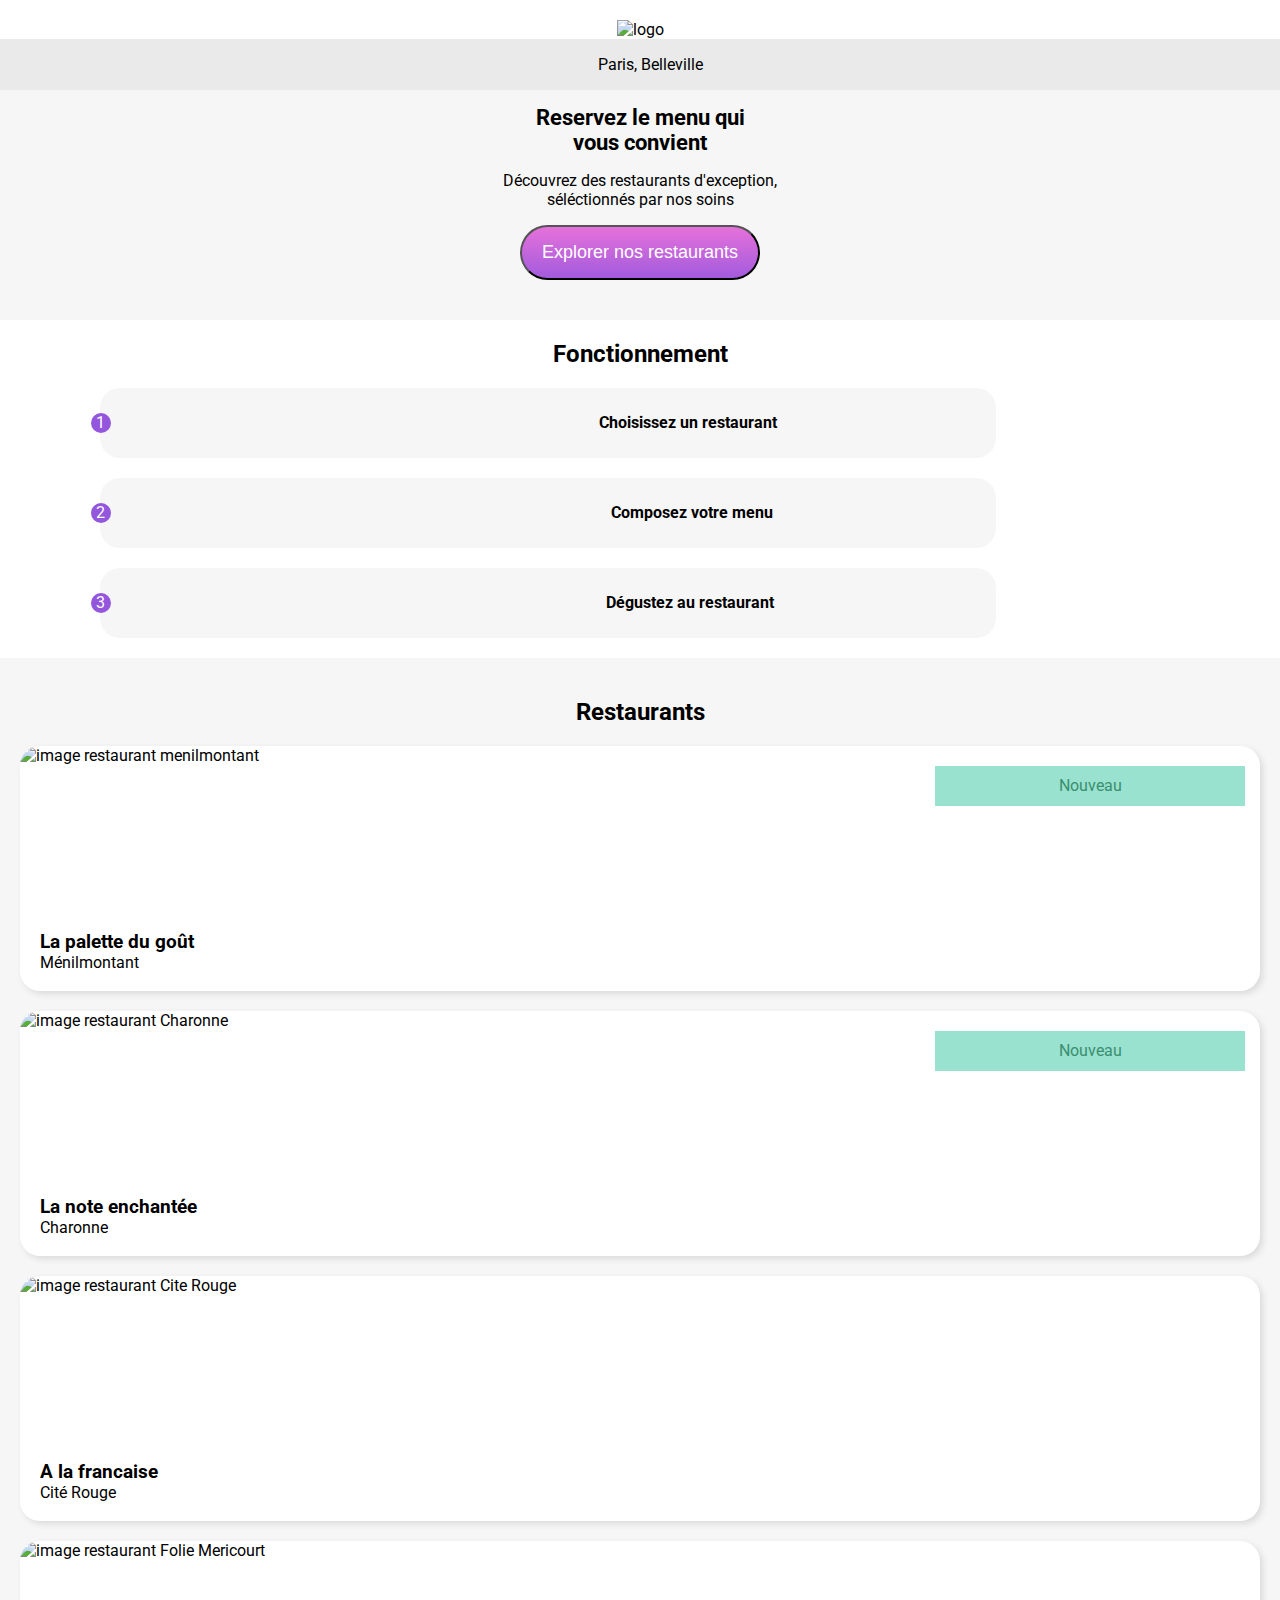
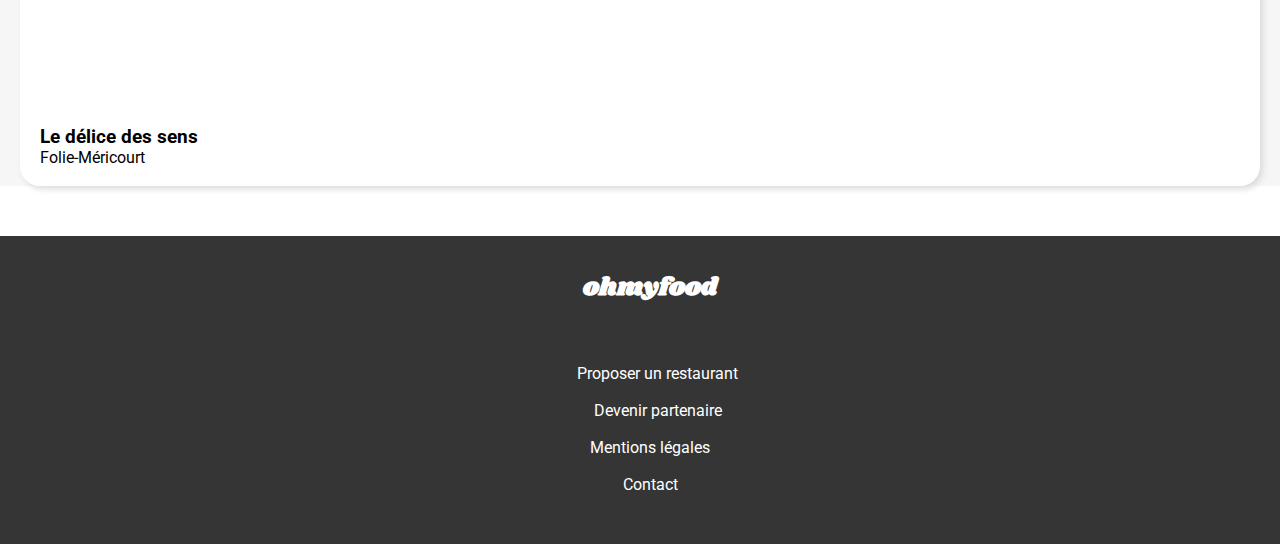
==== index.html @ ddacb422 "Modification accueuil, fin de la version tablette" ====
<!DOCTYPE html>
<html lang="fr">

<head>
    <meta charset="UTF-8">
    <meta name="viewport" content="width=device-width, initial-scale=1.0">
    <link rel="stylesheet" type="text/css" href="styles.css">
    <title>Accueil</title>
    <script src="https://kit.fontawesome.com/b6d9253c4b.js" crossorigin="anonymous"></script>
</head>

<body class="home">
    <div class="content_container">
        <header>
            <div class="logo">
                <img src="./images/logo/ohmyfood.png" alt="logo">
            </div>
            <div class="recherche">
                <i class="fas fa-map-marker-alt"></i>
                <p>Paris, Belleville</p>
            </div>
            <div class="reservez">
                <h1>Reservez le menu qui </br>
                    vous convient
                </h1>
                <p>Découvrez des restaurants d'exception,<br>
                    séléctionnés par nos soins</p>
                <button class="bouton">
                    <span class="btn-search_text show-desktop">Explorer nos restaurants</span>
            </div>
        </header>
        <nav>
            <h2>Fonctionnement</h2>
            <div class="menu">
                <div class="number">
                    <p>1</p>
                </div>
                <div class="fonctionnement">
                    <i class="fas fa-mobile-alt"></i>
                    <p>Choisissez un restaurant</p>
                </div>
                <div class="number">
                    <p>2</p>
                </div>
                <div class="fonctionnement">
                    <i class="fas fa-align-justify"></i>
                    <p>Composez votre menu</p>
                </div>
                <div class="number">
                    <p>3</p>
                </div>
                <div class="fonctionnement">
                    <i class="fas fa-store"></i>
                    <p>Dégustez au restaurant</p>
                </div>
            </div>
        </nav>

        <section>
            <h2>Restaurants</h2>
            <a href="menus/lapalettedugout/index.html">
                <article>
                    <div class="restaurant">
                        <div class="new">
                            <p>Nouveau</p>
                        </div>
                        <img src="./images/restaurants/Menilmontant.jpg" class="img_restaurants"
                            alt="image restaurant menilmontant">
                        <div class="heart">
                            <h3>La palette du goût</h3>
                            <i class="far fa-heart"></i>
                        </div>
                        <p>Ménilmontant</p>
                    </div>
                </article>
            </a>
            <a href="menus/lanoteenchantee/index.html">
                <article>
                    <div class="restaurant">
                        <div class="new">
                            <p>Nouveau</p>
                        </div>
                        <img src="./images/restaurants/Charonne.jpg" class="img_restaurants"
                            alt="image restaurant Charonne">
                        <div class="heart">
                            <h3>La note enchantée</h3>
                            <i class="fas fa-heart"></i>
                        </div>
                        <p> Charonne</p>
                    </div>
                </article>
            </a>
            <a href="menus/alafrancaise/index.html">
                <article>
                    <div class="restaurant">
                        <img src="./images/restaurants/Citerouge.jpg" class="img_restaurants"
                            alt="image restaurant Cite Rouge">
                        <div class="heart">
                            <h3> A la francaise</h3>
                            <i class="far fa-heart"></i>
                        </div>
                        <p>Cité Rouge</p>
                    </div>
                </article>
            </a>
            <a href="menus/ledelicedusens/index.html">
                <article>
                    <div class="restaurant">
                        <img src="./images/restaurants/Folieméricourt.jpg" class="img_restaurants"
                            alt="image restaurant Folie Mericourt">
                        <div class="heart">
                            <h3>Le délice des sens</h3>
                            <i class="far fa-heart"></i>
                        </div>
                        <p>Folie-Méricourt</p>
                    </div>
                </article>
            </a>
        </section>
        <footer>
            <div class="bloc">
                <h4>ohmyfood</h4>
                <ul class="list">
                    <li>
                        <i class="fas fa-utensils"></i>
                        <p>Proposer un restaurant</p>
                    </li>
                    <li>
                        <i class="fas fa-hands-helping"></i>
                        <p>Devenir partenaire</p>
                    </li>
                    <li>
                        <p>Mentions légales</p>
                    </li>
                    <li>
                        <p><a href="mail:contact@ohmyfood.com">Contact</a></p>
                    </li>
                </ul>
            </div>

        </footer>

    </div>
</body>


</html>
---- styles.css ----
@import url("https://fonts.googleapis.com/css2?family=Shrikhand&display=swap");
@import url("https://fonts.googleapis.com/css2?family=Roboto:ital,wght@0,100;0,300;0,400;0,500;0,700;1,100;1,300;1,400;1,500&display=swap");
.home header {
  display: grid;
}
.home .logo {
  text-align: center;
}
.home .logo img {
  width: 150px;
  margin-top: 20px;
}
@media screen and (min-width: 1024px) {
  .home .logo img {
    width: 500px;
  }
}
.home .recherche {
  width: 100%;
  justify-content: center;
  display: flex;
  background-color: #EAEAEA;
}
.home .fas.fa-map-marker-alt {
  display: flex;
  justify-content: center;
  align-items: center;
  padding-right: 20px;
}
.home h1 {
  text-align: center;
  font-weight: bold;
  font-size: 22px;
}
.home .reservez {
  background-color: #F6F6F6;
  height: 230px;
}
.home .reservez p {
  text-align: center;
}
.home h2 {
  margin-left: 25px;
}
@media screen and (min-width: 768px) {
  .home h2 {
    display: flex;
    justify-content: center;
    margin-left: 0px;
  }
}
.home .bouton {
  width: 240px;
  height: 55px;
  display: flex;
  justify-content: center;
  align-items: center;
  border-radius: 30px;
  font-size: 18px;
  margin-left: 65px;
  color: white;
  background: linear-gradient(0deg, #a25bdd 0%, #e671da 100%);
}
@media screen and (min-width: 768px) {
  .home .bouton {
    margin: auto;
  }
}
.home .fonctionnement {
  width: auto;
  height: 70px;
  display: flex;
  align-items: center;
  justify-content: space-around;
  font-weight: bold;
  position: relative;
  z-index: 0;
  margin: 0px 20px 20px 30px;
  border-radius: 20px;
  background-color: #F6F6F6;
}
@media screen and (min-width: 768px) {
  .home .fonctionnement {
    width: 70%;
    margin-left: 100px;
  }
}
.home .fonctionnement p {
  margin-right: 60px;
  align-items: center;
}
.home .fonctionnement .fas {
  margin-left: 20px;
}
.home .number {
  width: 20px;
  height: 20px;
  position: absolute;
  z-index: 1;
  margin-top: 25px;
  margin-left: 22px;
  border-radius: 50%;
  background-color: #9356DC;
}
@media screen and (min-width: 768px) {
  .home .number {
    margin-left: 91px;
  }
}
.home .number p {
  margin-right: 0px;
  margin-top: 0px;
  margin-left: 5px;
  color: white;
}
.home section {
  background-color: #F6F6F6;
  padding-top: 20px;
}
.home article {
  width: auto;
  height: 245px;
  margin: 0px 20px 20px 20px;
  border-radius: 20px;
  background-color: white;
  margin-top: 20px;
  box-shadow: 3px 3px 6px #DBDBDB;
  color: black;
  position: relative;
}
.home article h3 {
  margin: 10px 0px 0px 20px;
  font-weight: bold;
}
.home article p {
  margin-left: 20px;
  margin-top: 0px;
  font-weight: normal;
}
.home article img {
  width: 100%;
  height: 175px;
  display: flex;
  object-fit: cover;
  margin: auto;
  border-radius: 20px 20px 0 0;
}
.home article .new {
  width: 30%;
  height: 40px;
  font-weight: bold;
  background-color: #99E2D0;
  position: absolute;
  right: 15px;
  margin-top: 20px;
}
@media screen and (min-width: 768px) {
  .home article .new {
    width: 25%;
  }
}
.home article .new > p {
  display: flex;
  justify-content: center;
  color: #3b8f6f;
  margin-left: 0px;
  margin-top: 10px;
}
.home article .heart {
  display: flex;
  justify-content: space-between;
  margin-right: 30px;
}
.home article .heart .fa-heart {
  margin-top: 15px;
  font-size: 25px;
  border-radius: 50%;
  background-size: 50px;
}
.home article .heart .fas {
  color: #9356DC;
}
.home footer {
  margin-top: 50px;
  background-color: #353535;
  color: white;
}
.home footer .bloc {
  margin-left: 20px;
  padding-bottom: 25px;
}
@media screen and (min-width: 768px) {
  .home footer .bloc {
    display: flex;
    flex-direction: column;
    align-items: center;
  }
}
.home footer h4 {
  font-family: "Shrikhand", cursive;
  padding-top: 20px;
}
@media screen and (min-width: 768px) {
  .home footer h4 {
    font-size: 25px;
    padding-top: 0px;
  }
}
.home footer ul {
  list-style-type: none;
  padding-left: 0px;
}
.home footer ul li {
  display: flex;
  line-height: 5px;
}
@media screen and (min-width: 768px) {
  .home footer ul li {
    justify-content: center;
  }
}
.home footer ul li .fas {
  margin-right: 15px;
  margin-top: 20px;
}
@media screen and (min-width: 768px) {
  .home footer ul li .fas {
    margin-top: 10px;
  }
}

img {
  max-width: 100%;
}

p {
  font-size: 16px;
}

body {
  font-family: "Roboto", sans-serif;
  width: 100%;
  max-width: 1700px;
  margin: 0 auto;
}

a {
  text-decoration: none;
  color: white;
}

/*# sourceMappingURL=styles.css.map */
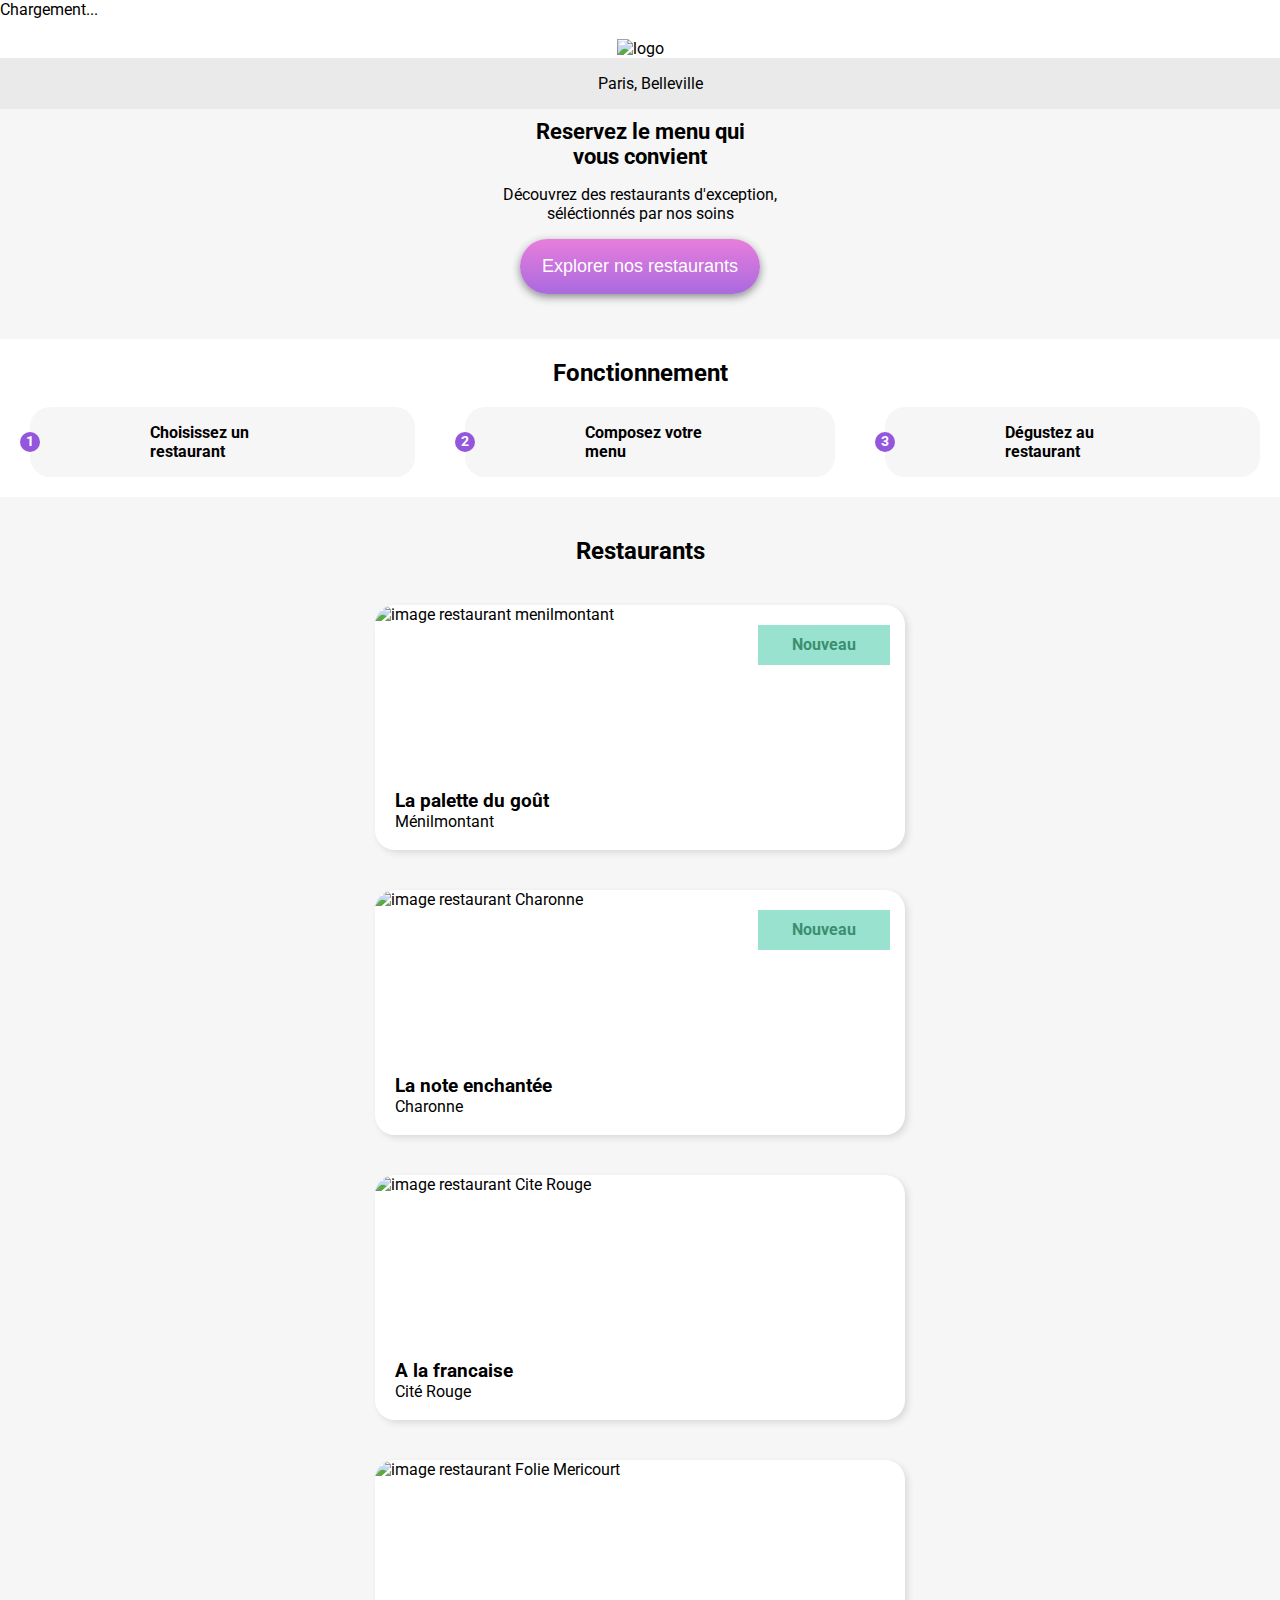
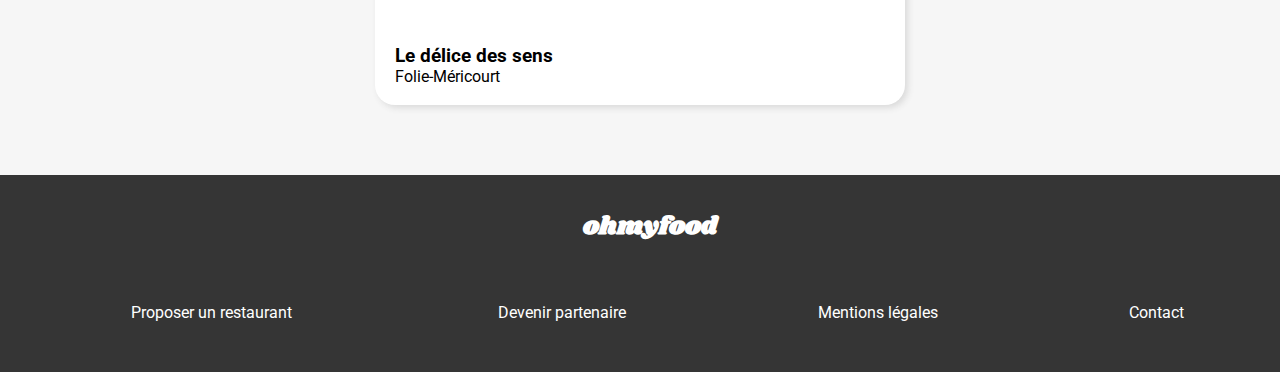
==== commit 8b0788f9: "ajout d une partie du loader" ====
--- a/index.html
+++ b/index.html
@@ -11,136 +11,156 @@
 
 <body class="home">
     <div class="content_container">
-        <header>
-            <div class="logo">
-                <img src="./images/logo/ohmyfood.png" alt="logo">
-            </div>
+        <div class="load">
+            <span class="loader loader-quart"></span>
+            Chargement...
+
+            <header>
+                <div class="logo">
+                    <img src="./images/logo/ohmyfood.png" alt="logo">
+                </div>
+            </header>
             <div class="recherche">
                 <i class="fas fa-map-marker-alt"></i>
                 <p>Paris, Belleville</p>
             </div>
             <div class="reservez">
-                <h1>Reservez le menu qui </br>
+                <h1>Reservez le menu qui <br>
                     vous convient
                 </h1>
                 <p>Découvrez des restaurants d'exception,<br>
                     séléctionnés par nos soins</p>
                 <button class="bouton">
                     <span class="btn-search_text show-desktop">Explorer nos restaurants</span>
+                </button>
             </div>
-        </header>
-        <nav>
-            <h2>Fonctionnement</h2>
-            <div class="menu">
-                <div class="number">
-                    <p>1</p>
+            <nav>
+                <h2>Fonctionnement</h2>
+                <div class="menu">
+                    <div class="fonctionnement">
+                        <div class="number">
+                            <p>1</p>
+                        </div>
+                        <i class="fas fa-mobile-alt"></i>
+                        <p>Choisissez un restaurant</p>
+                    </div>
+                    <div class="fonctionnement">
+                        <div class="number">
+                            <p>2</p>
+                        </div>
+                        <i class="fas fa-align-justify"></i>
+                        <p>Composez votre menu</p>
+                    </div>
+                    <div class="fonctionnement">
+                        <div class="number">
+                            <p>3</p>
+                        </div>
+                        <i class="fas fa-store"></i>
+                        <p>Dégustez au restaurant</p>
+                    </div>
                 </div>
-                <div class="fonctionnement">
-                    <i class="fas fa-mobile-alt"></i>
-                    <p>Choisissez un restaurant</p>
+            </nav>
+
+            <section>
+                <h2>Restaurants</h2>
+                <div class="groupe">
+                    <a href="menus/lapalettedugout/index.html">
+                        <article>
+                            <div class="restaurant">
+                                <div class="new">
+                                    <p>Nouveau</p>
+                                </div>
+                                <img src="./images/restaurants/Menilmontant.jpg" class="img_restaurants"
+                                    alt="image restaurant menilmontant">
+                                <div class="heart">
+                                    <h3>La palette du goût</h3>
+                                    <div class="button_heart">
+                                        <i class="far fa-heart"></i>
+                                        <i class="fas fa-heart"></i>
+                                    </div>
+                                </div>
+                                <p>Ménilmontant</p>
+                            </div>
+                        </article>
+                    </a>
+                    <a href="menus/lanoteenchantee/index.html">
+                        <article>
+                            <div class="restaurant">
+                                <div class="new">
+                                    <p>Nouveau</p>
+                                </div>
+                                <img src="./images/restaurants/Charonne.jpg" class="img_restaurants"
+                                    alt="image restaurant Charonne">
+                                <div class="heart">
+                                    <h3>La note enchantée</h3>
+                                    <div class="button_heart">
+                                        <i class="far fa-heart"></i>
+                                        <i class="fas fa-heart"></i>
+                                    </div>
+                                </div>
+                                <p> Charonne</p>
+                            </div>
+                        </article>
+                    </a>
+                    <a href="menus/alafrancaise/index.html">
+                        <article>
+                            <div class="restaurant">
+                                <img src="./images/restaurants/Citerouge.jpg" class="img_restaurants"
+                                    alt="image restaurant Cite Rouge">
+                                <div class="heart">
+                                    <h3> A la francaise</h3>
+                                    <div class="button_heart">
+                                        <i class="far fa-heart"></i>
+                                        <i class="fas fa-heart"></i>
+                                    </div>
+                                </div>
+                                <p>Cité Rouge</p>
+                            </div>
+                        </article>
+                    </a>
+                    <a href="menus/ledelicedusens/index.html">
+                        <article>
+                            <div class="restaurant">
+                                <img src="./images/restaurants/Folieméricourt.jpg" class="img_restaurants"
+                                    alt="image restaurant Folie Mericourt">
+                                <div class="heart">
+                                    <h3>Le délice des sens</h3>
+                                    <div class="button_heart">
+                                        <i class="far fa-heart"></i>
+                                        <i class="fas fa-heart"></i>
+                                    </div>
+                                </div>
+                                <p>Folie-Méricourt</p>
+                            </div>
+                        </article>
+                    </a>
                 </div>
-                <div class="number">
-                    <p>2</p>
+            </section>
+            <footer>
+                <div class="bloc">
+                    <h4>ohmyfood</h4>
+                    <ul class="list">
+                        <li>
+                            <i class="fas fa-utensils"></i>
+                            <p>Proposer un restaurant</p>
+                        </li>
+                        <li>
+                            <i class="fas fa-hands-helping"></i>
+                            <p>Devenir partenaire</p>
+                        </li>
+                        <li>
+                            <p>Mentions légales</p>
+                        </li>
+                        <li>
+                            <p><a href="mail:contact@ohmyfood.com">Contact</a></p>
+                        </li>
+                    </ul>
                 </div>
-                <div class="fonctionnement">
-                    <i class="fas fa-align-justify"></i>
-                    <p>Composez votre menu</p>
-                </div>
-                <div class="number">
-                    <p>3</p>
-                </div>
-                <div class="fonctionnement">
-                    <i class="fas fa-store"></i>
-                    <p>Dégustez au restaurant</p>
-                </div>
-            </div>
-        </nav>
 
-        <section>
-            <h2>Restaurants</h2>
-            <a href="menus/lapalettedugout/index.html">
-                <article>
-                    <div class="restaurant">
-                        <div class="new">
-                            <p>Nouveau</p>
-                        </div>
-                        <img src="./images/restaurants/Menilmontant.jpg" class="img_restaurants"
-                            alt="image restaurant menilmontant">
-                        <div class="heart">
-                            <h3>La palette du goût</h3>
-                            <i class="far fa-heart"></i>
-                        </div>
-                        <p>Ménilmontant</p>
-                    </div>
-                </article>
-            </a>
-            <a href="menus/lanoteenchantee/index.html">
-                <article>
-                    <div class="restaurant">
-                        <div class="new">
-                            <p>Nouveau</p>
-                        </div>
-                        <img src="./images/restaurants/Charonne.jpg" class="img_restaurants"
-                            alt="image restaurant Charonne">
-                        <div class="heart">
-                            <h3>La note enchantée</h3>
-                            <i class="fas fa-heart"></i>
-                        </div>
-                        <p> Charonne</p>
-                    </div>
-                </article>
-            </a>
-            <a href="menus/alafrancaise/index.html">
-                <article>
-                    <div class="restaurant">
-                        <img src="./images/restaurants/Citerouge.jpg" class="img_restaurants"
-                            alt="image restaurant Cite Rouge">
-                        <div class="heart">
-                            <h3> A la francaise</h3>
-                            <i class="far fa-heart"></i>
-                        </div>
-                        <p>Cité Rouge</p>
-                    </div>
-                </article>
-            </a>
-            <a href="menus/ledelicedusens/index.html">
-                <article>
-                    <div class="restaurant">
-                        <img src="./images/restaurants/Folieméricourt.jpg" class="img_restaurants"
-                            alt="image restaurant Folie Mericourt">
-                        <div class="heart">
-                            <h3>Le délice des sens</h3>
-                            <i class="far fa-heart"></i>
-                        </div>
-                        <p>Folie-Méricourt</p>
-                    </div>
-                </article>
-            </a>
-        </section>
-        <footer>
-            <div class="bloc">
-                <h4>ohmyfood</h4>
-                <ul class="list">
-                    <li>
-                        <i class="fas fa-utensils"></i>
-                        <p>Proposer un restaurant</p>
-                    </li>
-                    <li>
-                        <i class="fas fa-hands-helping"></i>
-                        <p>Devenir partenaire</p>
-                    </li>
-                    <li>
-                        <p>Mentions légales</p>
-                    </li>
-                    <li>
-                        <p><a href="mail:contact@ohmyfood.com">Contact</a></p>
-                    </li>
-                </ul>
-            </div>
+            </footer>
+        </div>
+    </div>
 
-        </footer>
-
-    </div>
 </body>
 
 
--- a/styles.css
+++ b/styles.css
@@ -1,5 +1,15 @@
 @import url("https://fonts.googleapis.com/css2?family=Shrikhand&display=swap");
 @import url("https://fonts.googleapis.com/css2?family=Roboto:ital,wght@0,100;0,300;0,400;0,500;0,700;1,100;1,300;1,400;1,500&display=swap");
+@keyframes anime {
+  from {
+    opacity: 0;
+    transform: translateY(20px);
+  }
+  to {
+    opacity: 1;
+    transform: translateY(0);
+  }
+}
 .home header {
   display: grid;
 }
@@ -10,9 +20,14 @@
   width: 150px;
   margin-top: 20px;
 }
-@media screen and (min-width: 1024px) {
+@media screen and (min-width: 768px) {
   .home .logo img {
-    width: 500px;
+    width: 250px;
+  }
+}
+@media screen and (min-width: 1024px) {
+  .home .logo img {
+    width: 350px;
   }
 }
 .home .recherche {
@@ -30,7 +45,9 @@
 .home h1 {
   text-align: center;
   font-weight: bold;
+  margin-top: 0px;
   font-size: 22px;
+  padding-top: 10px;
 }
 .home .reservez {
   background-color: #F6F6F6;
@@ -56,14 +73,24 @@
   justify-content: center;
   align-items: center;
   border-radius: 30px;
+  border: 0px solid;
   font-size: 18px;
   margin-left: 65px;
+  margin: auto;
   color: white;
   background: linear-gradient(0deg, #a25bdd 0%, #e671da 100%);
-}
-@media screen and (min-width: 768px) {
-  .home .bouton {
-    margin: auto;
+  box-shadow: 0px 3px 9px grey;
+  cursor: pointer;
+  opacity: 0.9;
+}
+.home .bouton:hover {
+  opacity: 1;
+  box-shadow: 0px 5px 11px grey;
+}
+@media screen and (min-width: 1024px) {
+  .home .menu {
+    display: flex;
+    justify-content: center;
   }
 }
 .home .fonctionnement {
@@ -79,43 +106,71 @@
   border-radius: 20px;
   background-color: #F6F6F6;
 }
-@media screen and (min-width: 768px) {
-  .home .fonctionnement {
-    width: 70%;
-    margin-left: 100px;
-  }
+.home .fonctionnement:hover {
+  background-color: #F5EDFF;
+}
+.home .fonctionnement:hover .fas {
+  color: #9356DC;
 }
 .home .fonctionnement p {
   margin-right: 60px;
   align-items: center;
 }
+@media screen and (min-width: 768px) {
+  .home .fonctionnement p {
+    margin-right: 200px;
+  }
+}
+@media screen and (min-width: 1024px) {
+  .home .fonctionnement p {
+    margin-right: 100px;
+  }
+}
 .home .fonctionnement .fas {
   margin-left: 20px;
+}
+@media screen and (min-width: 768px) {
+  .home .fonctionnement .fas {
+    margin-left: 200px;
+  }
+}
+@media screen and (min-width: 1024px) {
+  .home .fonctionnement .fas {
+    margin-left: 100px;
+    margin-right: 20px;
+  }
 }
 .home .number {
   width: 20px;
   height: 20px;
+  display: flex;
+  justify-content: center;
   position: absolute;
   z-index: 1;
-  margin-top: 25px;
-  margin-left: 22px;
+  left: 0;
+  transform: translateX(-50%);
   border-radius: 50%;
   background-color: #9356DC;
 }
-@media screen and (min-width: 768px) {
-  .home .number {
-    margin-left: 91px;
-  }
-}
 .home .number p {
   margin-right: 0px;
-  margin-top: 0px;
-  margin-left: 5px;
-  color: white;
+  margin-top: 1px;
+  color: white;
+  font-size: 14px;
 }
 .home section {
   background-color: #F6F6F6;
   padding-top: 20px;
+  padding-bottom: 50px;
+}
+@media screen and (min-width: 1024px) {
+  .home section .groupe {
+    display: flex;
+    flex-wrap: wrap;
+    margin-left: 100px;
+    margin-right: 100px;
+    justify-content: center;
+  }
 }
 .home article {
   width: auto;
@@ -128,6 +183,11 @@
   color: black;
   position: relative;
 }
+@media screen and (min-width: 1024px) {
+  .home article {
+    width: 530px;
+  }
+}
 .home article h3 {
   margin: 10px 0px 0px 20px;
   font-weight: bold;
@@ -162,6 +222,7 @@
 .home article .new > p {
   display: flex;
   justify-content: center;
+  font-weight: bold;
   color: #3b8f6f;
   margin-left: 0px;
   margin-top: 10px;
@@ -171,17 +232,28 @@
   justify-content: space-between;
   margin-right: 30px;
 }
-.home article .heart .fa-heart {
+.home article .heart .far {
   margin-top: 15px;
   font-size: 25px;
   border-radius: 50%;
   background-size: 50px;
+  color: black;
+  position: relative;
 }
 .home article .heart .fas {
-  color: #9356DC;
+  position: absolute;
+  right: 30px;
+  margin-top: 15px;
+  font-size: 25px;
+  border-radius: 50%;
+  background-size: 50px;
+  opacity: 0;
+}
+.home article .heart .fas:hover {
+  color: #a25bdd;
+  opacity: 1;
 }
 .home footer {
-  margin-top: 50px;
   background-color: #353535;
   color: white;
 }
@@ -210,6 +282,13 @@
   list-style-type: none;
   padding-left: 0px;
 }
+@media screen and (min-width: 1024px) {
+  .home footer ul {
+    width: 100%;
+    display: flex;
+    justify-content: space-around;
+  }
+}
 .home footer ul li {
   display: flex;
   line-height: 5px;
@@ -221,12 +300,278 @@
 }
 .home footer ul li .fas {
   margin-right: 15px;
+  margin-top: 10px;
+}
+
+.menus .hautpage {
+  width: 100%;
+  display: flex;
+}
+.menus .hautpage a {
+  text-decoration: none;
+  color: black;
+}
+.menus .hautpage .fa-arrow-left {
+  display: flex;
+  align-items: center;
+  margin-left: 20px;
+  height: 50px;
+}
+@media screen and (min-width: 1024px) {
+  .menus .hautpage .fa-arrow-left {
+    margin-top: 15px;
+  }
+}
+.menus .hautpage .logo {
+  width: 100%;
+  display: flex;
+  text-align: center;
+  align-items: center;
+  justify-content: center;
+  margin: 10px 70px 0px 65px;
+}
+.menus .hautpage .logo img {
+  width: 150px;
+  margin-bottom: 10px;
+}
+@media screen and (min-width: 768px) {
+  .menus .hautpage .logo img {
+    width: 250px;
+  }
+}
+@media screen and (min-width: 1024px) {
+  .menus .hautpage .logo img {
+    width: 350px;
+  }
+}
+.menus .img_menue {
+  object-fit: cover;
+  height: 300px;
+  width: 100%;
+}
+@media screen and (min-width: 1024px) {
+  .menus .img_menue {
+    height: 500px;
+  }
+}
+.menus section {
+  background-color: #F6F6F6;
+  position: relative;
+  z-index: 1;
+  transform: translateY(-6%);
+  border-radius: 40px 40px 0 0;
+  padding-bottom: 50px;
+}
+@media screen and (min-width: 1024px) {
+  .menus section {
+    transform: translateY(-8%);
+  }
+}
+.menus section .ensemble {
+  margin: 20px;
+}
+.menus section .ensemble .heart {
+  display: flex;
+  width: 100%;
+  justify-content: space-between;
+}
+.menus section .ensemble .heart h1 {
+  font-weight: bold;
+  padding-top: 15px;
+}
+.menus section .ensemble .heart .fa-heart {
+  display: flex;
+  align-items: center;
+  justify-content: center;
+  padding-top: 15px;
+  font-size: 25px;
+  margin-right: 20px;
+}
+.menus section .ensemble h2 {
+  font-weight: normal;
+  font-size: 15px;
+  margin-left: 5px;
+  margin-top: 30px;
+  padding-bottom: 5px;
+  border-bottom: solid 2px #99E2D0;
+  width: 12%;
+}
+@media screen and (min-width: 768px) {
+  .menus section .ensemble h2 {
+    width: 6%;
+  }
+}
+@media screen and (min-width: 1024px) {
+  .menus section .ensemble h2 {
+    width: 3%;
+  }
+}
+@media screen and (min-width: 1024px) {
+  .menus section article .trio {
+    display: flex;
+    width: 100%;
+    flex-wrap: wrap;
+    justify-content: space-between;
+  }
+}
+.menus section article .repas {
+  display: flex;
+  background-color: white;
+  border-radius: 15px;
+  height: 85px;
+  margin-bottom: 20px;
+  cursor: pointer;
+  overflow: hidden;
+  animation: anime 1000ms ease-in-out both;
+}
+@media screen and (min-width: 1024px) {
+  .menus section article .repas {
+    width: 33%;
+  }
+}
+.menus section article .repas:hover span {
+  width: 15%;
+}
+.menus section article .repas:hover .fa-check-circle {
+  transform: rotate(360deg);
+  transition: transform 0.4s ease-in-out;
+}
+.menus section article .repas .icon {
+  display: flex;
+  background-color: #99E2D0;
+  width: 0%;
+  color: white;
+  overflow: hidden;
+  transition: width 400ms;
+}
+.menus section article .repas .fa-check-circle {
+  justify-content: center;
+  align-items: center;
+  display: flex;
+  width: 100%;
+  font-size: 20px;
+}
+.menus section article .repas .regroupement {
+  margin-left: 15px;
+  width: 100%;
+}
+.menus section article .repas .regroupement p {
+  font-weight: bold;
+  padding-top: 15px;
+  margin-bottom: 0px;
+  line-height: 1px;
+}
+.menus section article .repas .regroupement .prix {
+  display: flex;
+  justify-content: space-between;
+  margin-right: 20px;
+}
+.menus section article .repas .regroupement .prix p {
+  font-weight: normal;
+  font-size: 14px;
+}
+.menus section article .repas .regroupement strong {
+  font-weight: bold;
   margin-top: 20px;
-}
-@media screen and (min-width: 768px) {
-  .home footer ul li .fas {
-    margin-top: 10px;
-  }
+  margin-right: 10px;
+}
+.menus section article .animation1 {
+  animation-delay: 100ms;
+}
+.menus section article .animation2 {
+  animation-delay: 200ms;
+}
+.menus section article .animation3 {
+  animation-delay: 300ms;
+}
+.menus section article .animation4 {
+  animation-delay: 400ms;
+}
+.menus section article .animation5 {
+  animation-delay: 500ms;
+}
+.menus section article .animation6 {
+  animation-delay: 600ms;
+}
+.menus section article .animation7 {
+  animation-delay: 700ms;
+}
+.menus section article .animation8 {
+  animation-delay: 800ms;
+}
+.menus section article .animation9 {
+  animation-delay: 900ms;
+}
+.menus section article .animation10 {
+  animation-delay: 1000ms;
+}
+.menus section .button {
+  width: 240px;
+  height: 55px;
+  display: flex;
+  justify-content: center;
+  align-items: center;
+  border-radius: 30px;
+  font-size: 18px;
+  margin: 40px auto;
+  color: white;
+  background: linear-gradient(0deg, #a25bdd 0%, #e671da 100%);
+  box-shadow: 0px 3px 9px grey;
+  cursor: pointer;
+  opacity: 0.9;
+}
+.menus section .button:hover {
+  opacity: 1;
+  box-shadow: 0px 5px 11px grey;
+}
+.menus footer {
+  background-color: #353535;
+  color: white;
+}
+.menus footer .bloc {
+  margin-left: 20px;
+  padding-bottom: 25px;
+}
+@media screen and (min-width: 768px) {
+  .menus footer .bloc {
+    display: flex;
+    flex-direction: column;
+    align-items: center;
+  }
+}
+.menus footer h4 {
+  font-family: "Shrikhand", cursive;
+  padding-top: 20px;
+  margin-top: 0px;
+}
+@media screen and (min-width: 768px) {
+  .menus footer h4 {
+    font-size: 25px;
+  }
+}
+.menus footer ul {
+  list-style-type: none;
+  padding-left: 0px;
+}
+@media screen and (min-width: 1024px) {
+  .menus footer ul {
+    display: flex;
+    width: 100%;
+    justify-content: space-around;
+  }
+}
+.menus footer ul li {
+  display: flex;
+  line-height: 5px;
+}
+@media screen and (min-width: 768px) {
+  .menus footer ul li {
+    justify-content: center;
+  }
+}
+.menus footer ul li .fas {
+  margin-right: 15px;
+  margin-top: 10px;
 }
 
 img {
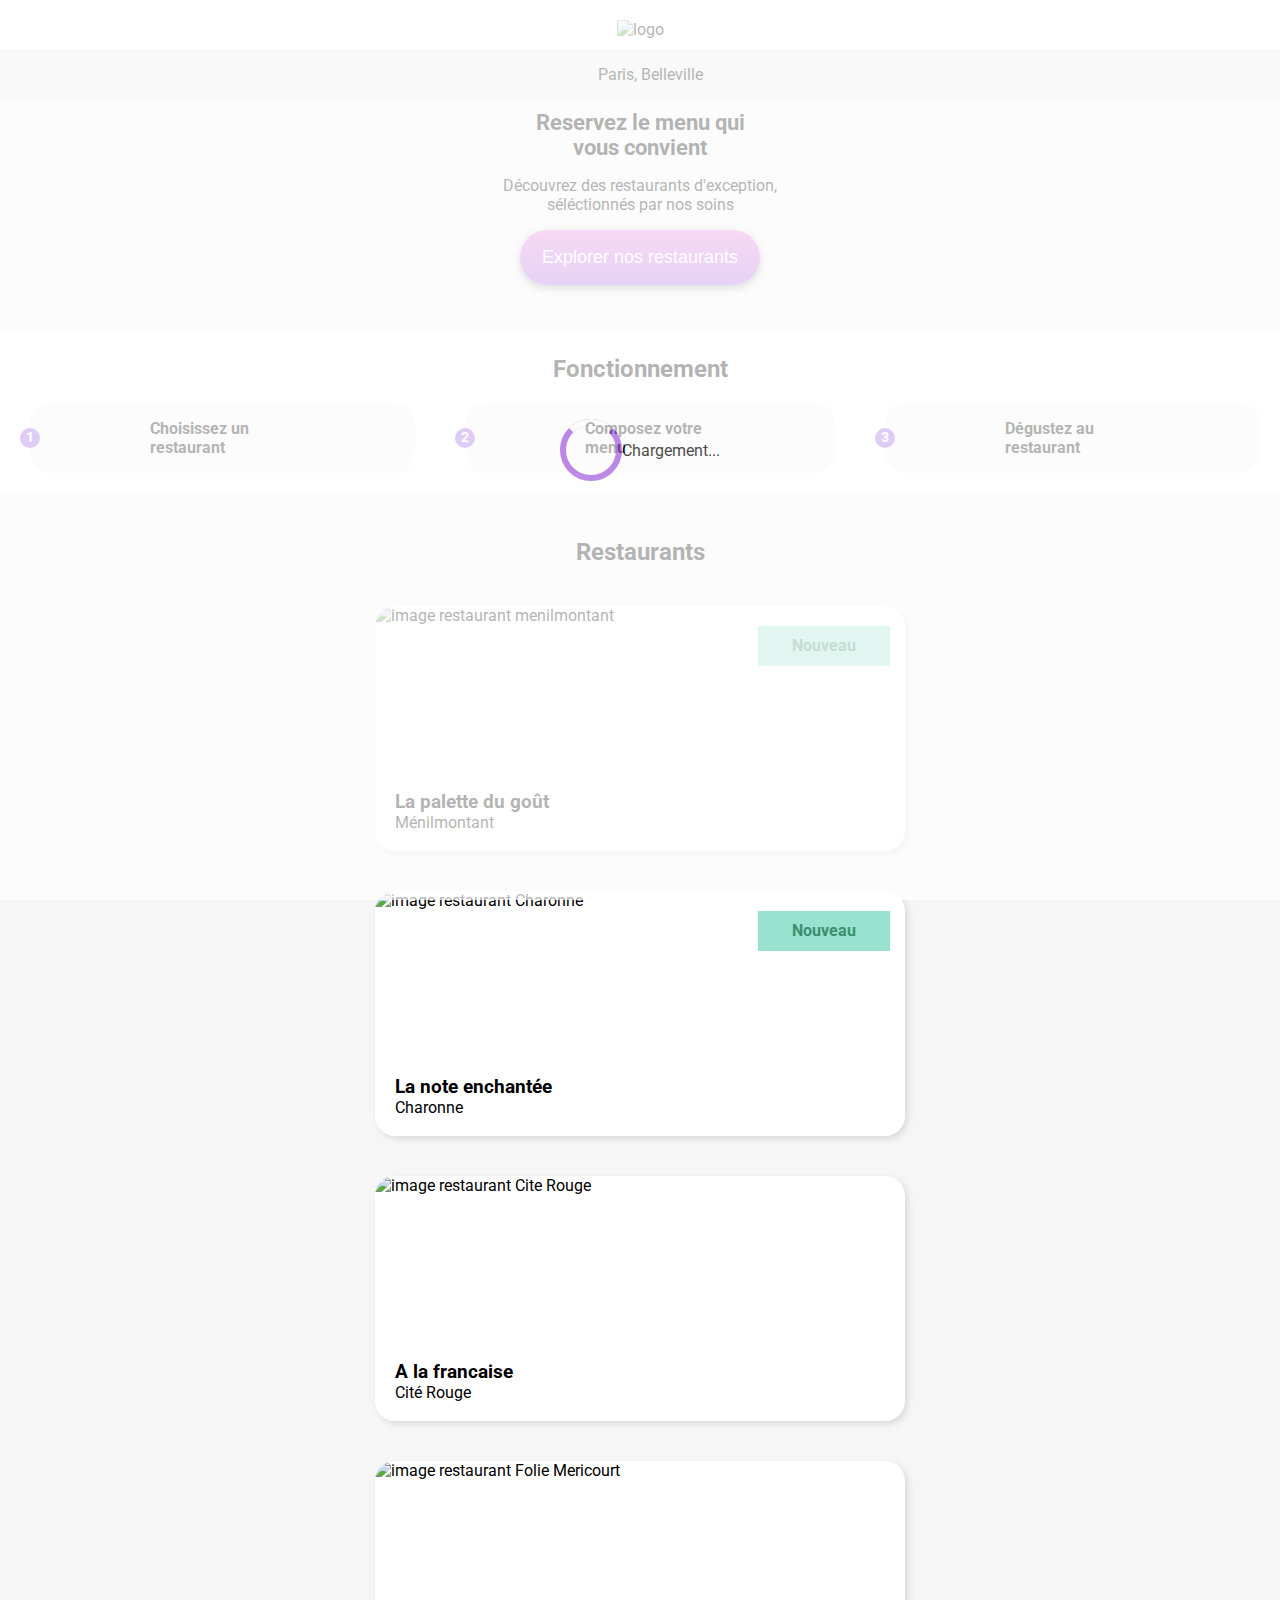
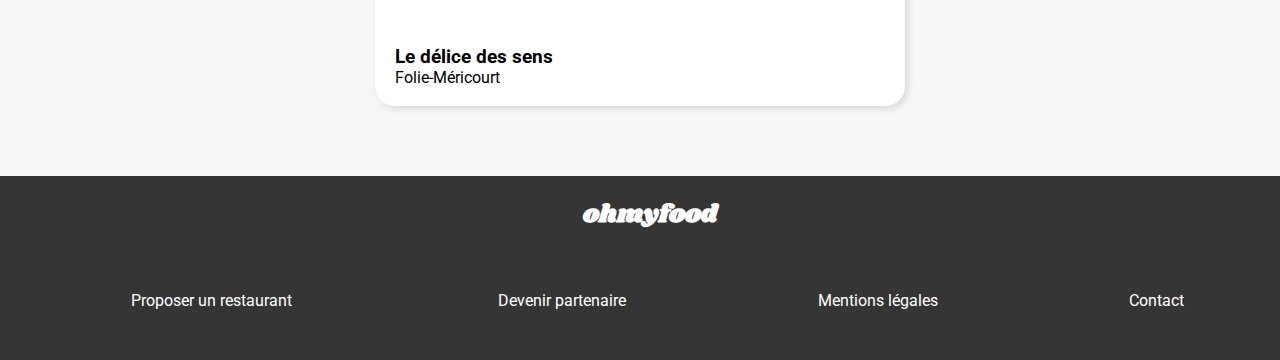
==== commit 394c58ed: "modification hover vert + load spinner" ====
--- a/index.html
+++ b/index.html
@@ -10,156 +10,162 @@
 </head>
 
 <body class="home">
+    <!-- Loading spinner -->
+    <div class="load">
+        <span class="loader loader-quart"></span>
+        Chargement...
+    </div>
     <div class="content_container">
-        <div class="load">
-            <span class="loader loader-quart"></span>
-            Chargement...
+        <header>
+            <div class="logo">
+                <img src="./images/logo/ohmyfood.png" alt="logo">
+            </div>
+        </header>
+        <div class="recherche">
+            <i class="fas fa-map-marker-alt"></i>
+            <p>Paris, Belleville</p>
+        </div>
+        <div class="reservez">
+            <h1>Reservez le menu qui <br>
+                vous convient
+            </h1>
+            <p>Découvrez des restaurants d'exception,<br>
+                séléctionnés par nos soins</p>
+            <button class="bouton" type="button">
+                <span class="btn-search_text show-desktop">Explorer nos restaurants</span>
+            </button>
+        </div>
+        <!-- Debut nav avec les 3 menus -->
+        <nav>
+            <h2>Fonctionnement</h2>
+            <div class="menu">
+                <div class="fonctionnement">
+                    <div class="number">
+                        <p>1</p>
+                    </div>
+                    <i class="fas fa-mobile-alt"></i>
+                    <p>Choisissez un restaurant</p>
+                </div>
+                <div class="fonctionnement">
+                    <div class="number">
+                        <p>2</p>
+                    </div>
+                    <i class="fas fa-align-justify"></i>
+                    <p>Composez votre menu</p>
+                </div>
+                <div class="fonctionnement">
+                    <div class="number">
+                        <p>3</p>
+                    </div>
+                    <i class="fas fa-store"></i>
+                    <p>Dégustez au restaurant</p>
+                </div>
+            </div>
+        </nav>
+        <!-- Fin Nav -->
+        <!-- Debut Section avec 4 restaurants -->
+        <section>
+            <h2>Restaurants</h2>
+            <div class="groupe">
+                <a href="menus/lapalettedugout/index.html">
+                    <article>
+                        <div class="restaurant">
+                            <div class="new">
+                                <p>Nouveau</p>
+                            </div>
+                            <img src="./images/restaurants/Menilmontant.jpg" class="img_restaurants"
+                                alt="image restaurant menilmontant">
+                            <div class="heart">
+                                <h3>La palette du goût</h3>
+                                <div class="button_heart">
+                                    <i class="far fa-heart"></i>
+                                    <i class="fas fa-heart"></i>
+                                </div>
+                            </div>
+                            <p>Ménilmontant</p>
+                        </div>
+                    </article>
+                </a>
+                <a href="menus/lanoteenchantee/index.html">
+                    <article>
+                        <div class="restaurant">
+                            <div class="new">
+                                <p>Nouveau</p>
+                            </div>
+                            <img src="./images/restaurants/Charonne.jpg" class="img_restaurants"
+                                alt="image restaurant Charonne">
+                            <div class="heart">
+                                <h3>La note enchantée</h3>
+                                <div class="button_heart">
+                                    <i class="far fa-heart"></i>
+                                    <i class="fas fa-heart"></i>
+                                </div>
+                            </div>
+                            <p> Charonne</p>
+                        </div>
+                    </article>
+                </a>
+                <a href="menus/alafrancaise/index.html">
+                    <article>
+                        <div class="restaurant">
+                            <img src="./images/restaurants/Citerouge.jpg" class="img_restaurants"
+                                alt="image restaurant Cite Rouge">
+                            <div class="heart">
+                                <h3> A la francaise</h3>
+                                <div class="button_heart">
+                                    <i class="far fa-heart"></i>
+                                    <i class="fas fa-heart"></i>
+                                </div>
+                            </div>
+                            <p>Cité Rouge</p>
+                        </div>
+                    </article>
+                </a>
+                <a href="menus/ledelicedusens/index.html">
+                    <article>
+                        <div class="restaurant">
+                            <img src="./images/restaurants/Folieméricourt.jpg" class="img_restaurants"
+                                alt="image restaurant Folie Mericourt">
+                            <div class="heart">
+                                <h3>Le délice des sens</h3>
+                                <div class="button_heart">
+                                    <i class="far fa-heart"></i>
+                                    <i class="fas fa-heart"></i>
+                                </div>
+                            </div>
+                            <p>Folie-Méricourt</p>
+                        </div>
+                    </article>
+                </a>
+            </div>
+        </section>
+        <!-- Fin Section -->
+        <!-- Debut fooder avec 4 liens -->
+        <footer>
+            <div class="bloc">
+                <h4>ohmyfood</h4>
+                <ul class="list">
+                    <li>
+                        <i class="fas fa-utensils"></i>
+                        <p>Proposer un restaurant</p>
+                    </li>
+                    <li>
+                        <i class="fas fa-hands-helping"></i>
+                        <p>Devenir partenaire</p>
+                    </li>
+                    <li>
+                        <p>Mentions légales</p>
+                    </li>
+                    <li>
+                        <p><a href="mail:contact@ohmyfood.com">Contact</a></p>
+                    </li>
+                </ul>
+            </div>
 
-            <header>
-                <div class="logo">
-                    <img src="./images/logo/ohmyfood.png" alt="logo">
-                </div>
-            </header>
-            <div class="recherche">
-                <i class="fas fa-map-marker-alt"></i>
-                <p>Paris, Belleville</p>
-            </div>
-            <div class="reservez">
-                <h1>Reservez le menu qui <br>
-                    vous convient
-                </h1>
-                <p>Découvrez des restaurants d'exception,<br>
-                    séléctionnés par nos soins</p>
-                <button class="bouton">
-                    <span class="btn-search_text show-desktop">Explorer nos restaurants</span>
-                </button>
-            </div>
-            <nav>
-                <h2>Fonctionnement</h2>
-                <div class="menu">
-                    <div class="fonctionnement">
-                        <div class="number">
-                            <p>1</p>
-                        </div>
-                        <i class="fas fa-mobile-alt"></i>
-                        <p>Choisissez un restaurant</p>
-                    </div>
-                    <div class="fonctionnement">
-                        <div class="number">
-                            <p>2</p>
-                        </div>
-                        <i class="fas fa-align-justify"></i>
-                        <p>Composez votre menu</p>
-                    </div>
-                    <div class="fonctionnement">
-                        <div class="number">
-                            <p>3</p>
-                        </div>
-                        <i class="fas fa-store"></i>
-                        <p>Dégustez au restaurant</p>
-                    </div>
-                </div>
-            </nav>
+        </footer>
+        <!-- Fin fooder -->
+    </div>
 
-            <section>
-                <h2>Restaurants</h2>
-                <div class="groupe">
-                    <a href="menus/lapalettedugout/index.html">
-                        <article>
-                            <div class="restaurant">
-                                <div class="new">
-                                    <p>Nouveau</p>
-                                </div>
-                                <img src="./images/restaurants/Menilmontant.jpg" class="img_restaurants"
-                                    alt="image restaurant menilmontant">
-                                <div class="heart">
-                                    <h3>La palette du goût</h3>
-                                    <div class="button_heart">
-                                        <i class="far fa-heart"></i>
-                                        <i class="fas fa-heart"></i>
-                                    </div>
-                                </div>
-                                <p>Ménilmontant</p>
-                            </div>
-                        </article>
-                    </a>
-                    <a href="menus/lanoteenchantee/index.html">
-                        <article>
-                            <div class="restaurant">
-                                <div class="new">
-                                    <p>Nouveau</p>
-                                </div>
-                                <img src="./images/restaurants/Charonne.jpg" class="img_restaurants"
-                                    alt="image restaurant Charonne">
-                                <div class="heart">
-                                    <h3>La note enchantée</h3>
-                                    <div class="button_heart">
-                                        <i class="far fa-heart"></i>
-                                        <i class="fas fa-heart"></i>
-                                    </div>
-                                </div>
-                                <p> Charonne</p>
-                            </div>
-                        </article>
-                    </a>
-                    <a href="menus/alafrancaise/index.html">
-                        <article>
-                            <div class="restaurant">
-                                <img src="./images/restaurants/Citerouge.jpg" class="img_restaurants"
-                                    alt="image restaurant Cite Rouge">
-                                <div class="heart">
-                                    <h3> A la francaise</h3>
-                                    <div class="button_heart">
-                                        <i class="far fa-heart"></i>
-                                        <i class="fas fa-heart"></i>
-                                    </div>
-                                </div>
-                                <p>Cité Rouge</p>
-                            </div>
-                        </article>
-                    </a>
-                    <a href="menus/ledelicedusens/index.html">
-                        <article>
-                            <div class="restaurant">
-                                <img src="./images/restaurants/Folieméricourt.jpg" class="img_restaurants"
-                                    alt="image restaurant Folie Mericourt">
-                                <div class="heart">
-                                    <h3>Le délice des sens</h3>
-                                    <div class="button_heart">
-                                        <i class="far fa-heart"></i>
-                                        <i class="fas fa-heart"></i>
-                                    </div>
-                                </div>
-                                <p>Folie-Méricourt</p>
-                            </div>
-                        </article>
-                    </a>
-                </div>
-            </section>
-            <footer>
-                <div class="bloc">
-                    <h4>ohmyfood</h4>
-                    <ul class="list">
-                        <li>
-                            <i class="fas fa-utensils"></i>
-                            <p>Proposer un restaurant</p>
-                        </li>
-                        <li>
-                            <i class="fas fa-hands-helping"></i>
-                            <p>Devenir partenaire</p>
-                        </li>
-                        <li>
-                            <p>Mentions légales</p>
-                        </li>
-                        <li>
-                            <p><a href="mail:contact@ohmyfood.com">Contact</a></p>
-                        </li>
-                    </ul>
-                </div>
-
-            </footer>
-        </div>
-    </div>
 
 </body>
 
--- a/styles.css
+++ b/styles.css
@@ -10,6 +10,63 @@
     transform: translateY(0);
   }
 }
+@keyframes spin {
+  0% {
+    transform: rotate(0deg);
+  }
+  100% {
+    transform: rotate(360deg);
+  }
+}
+@keyframes vis {
+  0% {
+    opacity: 1;
+    z-index: 1;
+  }
+  100% {
+    opacity: 0;
+    z-index: -1;
+  }
+}
+.home .load {
+  z-index: 1;
+  position: fixed;
+  width: 100%;
+  height: 100%;
+  top: 0;
+  left: 0;
+  display: flex;
+  justify-content: center;
+  align-items: center;
+  animation: vis 200ms 2s forwards;
+  background-color: white;
+  opacity: 0.7;
+}
+.home .loader {
+  width: 50px;
+  height: 50px;
+  display: inline-block;
+  vertical-align: middle;
+  position: relative;
+}
+.home .loader-quart {
+  border-radius: 50px;
+  border: 6px solid #a25bdd;
+}
+.home .loader-quart:after {
+  content: "";
+  position: absolute;
+  top: -6px;
+  left: -6px;
+  bottom: -6px;
+  right: -6px;
+  width: 50px;
+  height: 50px;
+  border-radius: 50px;
+  border: 6px solid transparent;
+  border-top-color: #FFF;
+  animation: spin 2s linear infinite;
+}
 .home header {
   display: grid;
 }
@@ -19,6 +76,7 @@
 .home .logo img {
   width: 150px;
   margin-top: 20px;
+  margin-bottom: 10px;
 }
 @media screen and (min-width: 768px) {
   .home .logo img {
@@ -58,6 +116,7 @@
 }
 .home h2 {
   margin-left: 25px;
+  margin-top: 25px;
 }
 @media screen and (min-width: 768px) {
   .home h2 {
@@ -271,11 +330,12 @@
 .home footer h4 {
   font-family: "Shrikhand", cursive;
   padding-top: 20px;
+  margin-top: 0;
+  font-size: 20px;
 }
 @media screen and (min-width: 768px) {
   .home footer h4 {
     font-size: 25px;
-    padding-top: 0px;
   }
 }
 .home footer ul {
@@ -303,9 +363,13 @@
   margin-top: 10px;
 }
 
+.menus .content_container {
+  background-color: #F6F6F6;
+}
 .menus .hautpage {
   width: 100%;
   display: flex;
+  background-color: white;
 }
 .menus .hautpage a {
   text-decoration: none;
@@ -360,7 +424,7 @@
   z-index: 1;
   transform: translateY(-6%);
   border-radius: 40px 40px 0 0;
-  padding-bottom: 50px;
+  padding-bottom: 5px;
 }
 @media screen and (min-width: 1024px) {
   .menus section {
@@ -368,7 +432,7 @@
   }
 }
 .menus section .ensemble {
-  margin: 20px;
+  margin: 20px 20px 0 20px;
 }
 .menus section .ensemble .heart {
   display: flex;
@@ -378,6 +442,7 @@
 .menus section .ensemble .heart h1 {
   font-weight: bold;
   padding-top: 15px;
+  font-family: "Shrikhand", cursive;
 }
 .menus section .ensemble .heart .fa-heart {
   display: flex;
@@ -418,7 +483,7 @@
   display: flex;
   background-color: white;
   border-radius: 15px;
-  height: 85px;
+  height: 75px;
   margin-bottom: 20px;
   cursor: pointer;
   overflow: hidden;
@@ -427,14 +492,18 @@
 @media screen and (min-width: 1024px) {
   .menus section article .repas {
     width: 33%;
+    height: 70px;
   }
 }
 .menus section article .repas:hover span {
-  width: 15%;
+  width: 20%;
 }
 .menus section article .repas:hover .fa-check-circle {
   transform: rotate(360deg);
   transition: transform 0.4s ease-in-out;
+}
+.menus section article .repas:hover .regroupement .prix p {
+  width: 220px;
 }
 .menus section article .repas .icon {
   display: flex;
@@ -457,23 +526,30 @@
 }
 .menus section article .repas .regroupement p {
   font-weight: bold;
-  padding-top: 15px;
   margin-bottom: 0px;
-  line-height: 1px;
+  white-space: nowrap;
+  text-overflow: ellipsis;
+  overflow: hidden;
+  font-size: 17px;
+  margin-top: 10px;
 }
 .menus section article .repas .regroupement .prix {
   display: flex;
   justify-content: space-between;
-  margin-right: 20px;
 }
 .menus section article .repas .regroupement .prix p {
   font-weight: normal;
   font-size: 14px;
+  white-space: nowrap;
+  overflow: hidden;
+  text-overflow: ellipsis;
 }
 .menus section article .repas .regroupement strong {
   font-weight: bold;
-  margin-top: 20px;
-  margin-right: 10px;
+  margin: 0;
+  padding: 0;
+  margin-top: 10px;
+  margin-right: 15px;
 }
 .menus section article .animation1 {
   animation-delay: 100ms;
@@ -486,6 +562,15 @@
 }
 .menus section article .animation4 {
   animation-delay: 400ms;
+}
+.menus section article .animationspec {
+  animation-delay: 400ms;
+  line-height: 15px;
+}
+@media screen and (min-width: 1024px) {
+  .menus section article .animationspec .regroupement p br {
+    display: none;
+  }
 }
 .menus section article .animation5 {
   animation-delay: 500ms;
@@ -529,7 +614,7 @@
   color: white;
 }
 .menus footer .bloc {
-  margin-left: 20px;
+  margin-left: 25px;
   padding-bottom: 25px;
 }
 @media screen and (min-width: 768px) {
@@ -543,6 +628,7 @@
   font-family: "Shrikhand", cursive;
   padding-top: 20px;
   margin-top: 0px;
+  font-size: 20px;
 }
 @media screen and (min-width: 768px) {
   .menus footer h4 {
